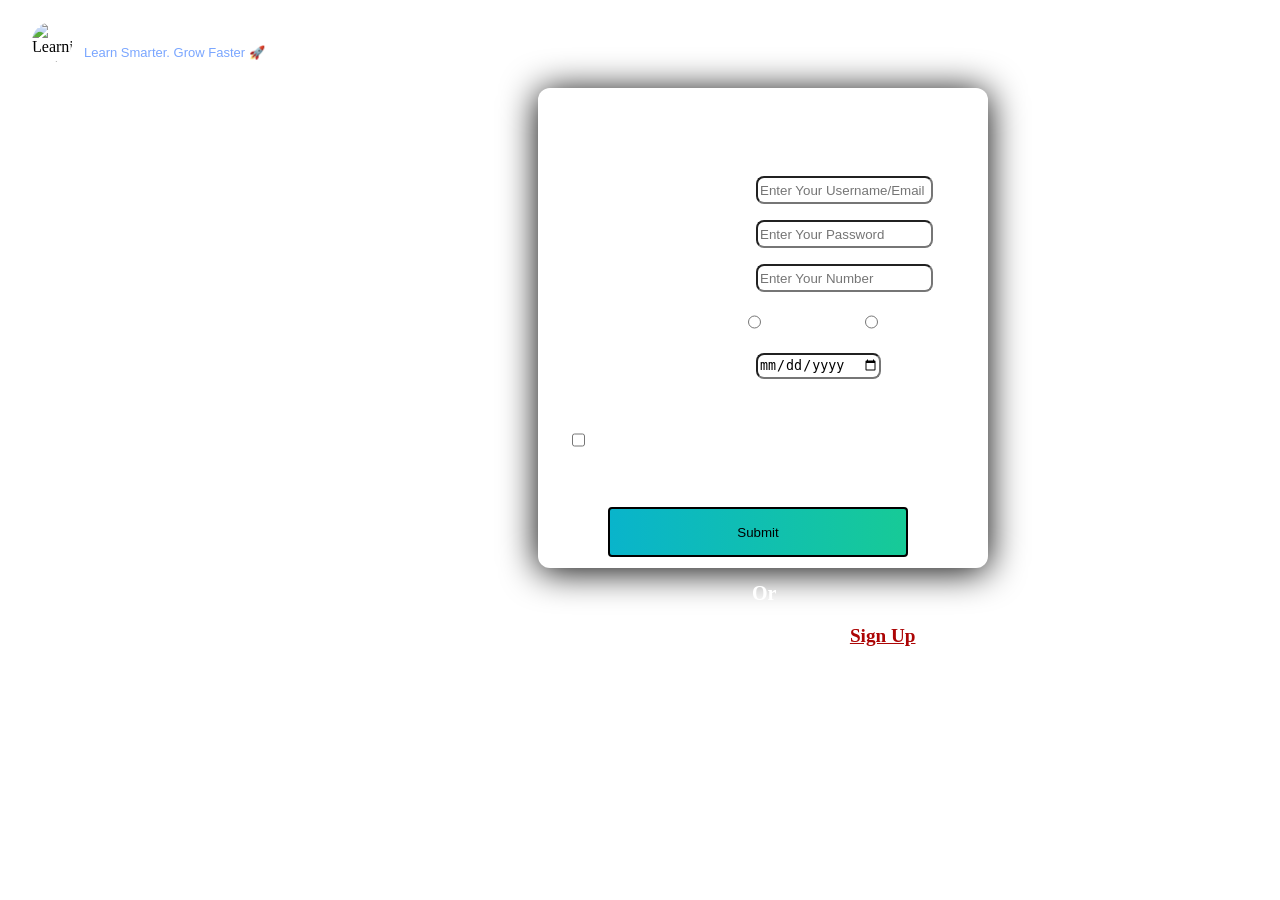
==== form.html @ 60ce5cc9 "MY Project" ====
<!DOCTYPE html>
<html lang="en">
<head>
    <meta charset="UTF-8">
    <meta name="viewport" content="width=device-width, initial-scale=1.0">
    <title>Form</title>
    <link rel="stylesheet" href="form.css">
</head>
<body>
    <body>
   <div class="topbar">
    <div class="logo">
        <img src="logo.png" alt="Learnify Logo">
        <div class="text">
            <span>Learnify</span>
            <p class="tagline">Learn Smarter. Grow Faster 🚀</p>
        </div>
    </div>
</div>
    
   
    <div class="container">
        <div class="top">
        <h3><center><u>LOGIN</u></center></h3>
        </div>
    <form action="/submit" method="post">
        <div class="head">
            <div class="head-grp">
    <label for="username">Username/email:</label>
    <input type="text" id="username" name="username"  placeholder="Enter Your Username/Email" required>
        
            </div>
            <div class="head-grp">
            <label for="password">Password:</label>
    <input type="password" id="password" name="password"  placeholder="Enter Your Password" required>
        </div>
        <div class="head-grp">
            <label for="number">Mobile No:</label>
            <input type="tel" id="number", name="number", placeholder="Enter Your Number" required>
        </div>
    
        <div class="head-grp">
        <label>Gender:</label>
        <div class="radio-grp">
            <div class="circle">
    <input type="radio" id="male" name="gender" value="male" required>
    <label for="male">Male</label>
    </div>
    <div class="circle">
    <input type="radio" id="female" name="gender" value="female" required>
    <label for="female">Female</label>
    </div>
    
        </div>
        </div>
<div class="head-grp">
        <label for="dob">DOB:</label>
            <input type="date" id="dob", name="dob", placeholder="Enter Your DOB" required>
</div>

<div class="check">
<input type="checkbox" id="c", name="c" required>
<label for="c">I certify that I am at least 18 years of age so that I agree to the Terms and policies and Privacy Policies. This service is for the India Only.</label>
</div>
        
        </div>
        
        
            
        
        

        <div class="foot">
        
        <button type="submit">Submit</button>
    
    </form>
        </div>
        
            <div class="h2">
                Or
            </div>
        <div class="tail">
            Don't Have An Account? <a href="signup.html">Sign Up</a>

        </div>
        
   
    
</body>
</html>
---- form.css ----
body{
    background:url(dark1.jpg);
    background-size: cover;
    background-position: center;

}
.topbar{
    position: absolute;
    top: 20px;
    left: 30px;
}

/* logo row */
.logo{
    display: flex;
    align-items: flex-start;
    gap: 10px;
    
}

/* image */
.logo img{
    width: 40px;
    height: 40px;
    border: 2px solid white;
    border-radius: 50%;
    
}

/* text block */
.text{
    display: flex;
    flex-direction: column;
}

/* Learnify */
.text span{
    font-size: 22px;
    font-weight: 600;
    color: white;
    font-family: 'Poppins', sans-serif;
}

/* tagline */
.tagline{
    font-size: 13px;
    color: #7aa6ff;
    font-family: 'Poppins', sans-serif;
    margin-top: -1px;

}
.container{
    position: relative;
    
    width: 450px;
    height: 480px;
    left: 530px;
    top: 80px;
    border-radius: 12px;
    box-shadow: 0 3px 36px black;
   backdrop-filter: blur(18px);
    background: rgba(255, 255, 255, 0.07);
    
    
}
.top{
  position:absolute;
  color: white;
margin-top: 5px;
margin-left: 175px;
}

.head{
    position: absolute;
    top: 0;
    margin: 80px;
    
    
    
    
}
.head-grp{
  line-height: 44px;
  display: flex;
  align-items: center;
  gap: 44px;
  margin-left: -14px;
  font-size: small;
  font-weight: bold;
  font-family: 'Lucida Sans', 'Lucida Sans Regular', 'Lucida Grande', 'Lucida Sans Unicode', Geneva, Verdana, sans-serif;
}

.foot button{
    position: absolute;
    bottom: 0;
    top: 419px;
    left: 70px;
    border: 2px solid;
    border-radius: 4px;
    height: 50px;
    width: 300px;
    background: linear-gradient(to left, rgb(23, 202, 151), rgb(9, 180, 203));
    
    

}

input {
  border-radius: 8px;
   height: 22px;
   margin-left: 8px;
   
   
   
   
}

input[type="radio"]{
    margin: 0;
}

  



label{
    width: 100px;
    color: white;
}
.radio-grp{
  display:flex;
  align-items:center;
  gap:2px
  
  
 
  }
  .circle {
  display: flex;
  align-items: center;   
  gap: 2px;
  }  
  .check{
    margin-top: 33px;
    font-size: 14px;
    margin-left: -54px;
    font-weight: bold;

    }
  input[type="checkbox"]{
    transform: translateY(5px);
    
  }
  .h2{
    position: relative;
    top: 494px;
    left: 214px;
    font-weight: bolder;
    font-size: 20px;
    color: white;
    
  }
  .tail{
    position: relative;
    top: 514px;
    left: 104px;
    font-size: larger;
    font-weight: bold;
    color: white;
    
  }
  a{
    color: #ac0505;
  }
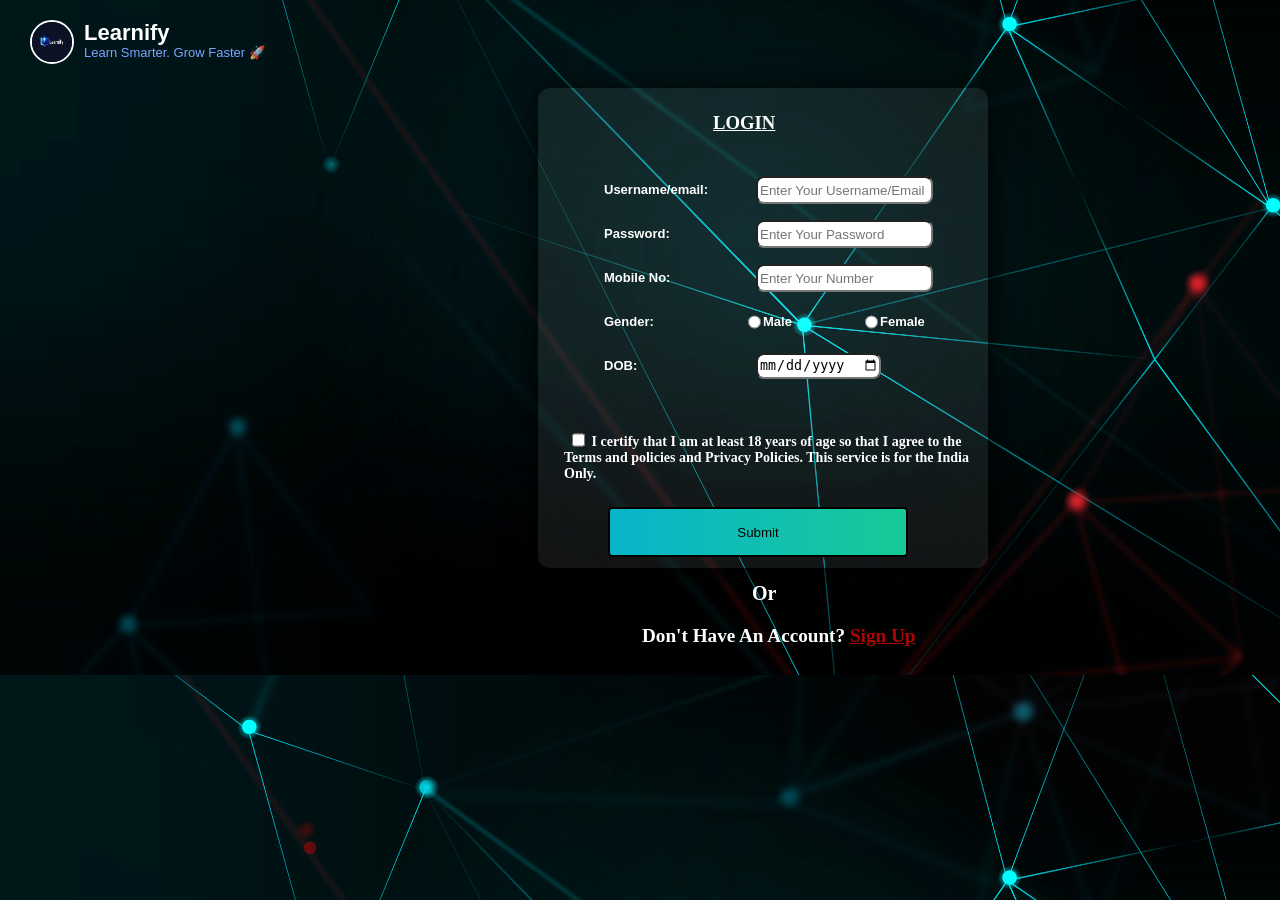
==== commit 07277d66: "Adding icture to the website" ====
--- a/form.html
+++ b/form.html
@@ -10,7 +10,7 @@
     <body>
    <div class="topbar">
     <div class="logo">
-        <img src="logo.png" alt="Learnify Logo">
+        <img src="./images/Logo.png" alt="Learnify Logo">
         <div class="text">
             <span>Learnify</span>
             <p class="tagline">Learn Smarter. Grow Faster 🚀</p>
--- a/form.css
+++ b/form.css
@@ -1,5 +1,5 @@
 body{
-    background:url(dark1.jpg);
+    background:url(./images/dark1.jpg);
     background-size: cover;
     background-position: center;
 
@@ -58,7 +58,6 @@
     top: 80px;
     border-radius: 12px;
     box-shadow: 0 3px 36px black;
-   backdrop-filter: blur(18px);
     background: rgba(255, 255, 255, 0.07);
     
     
